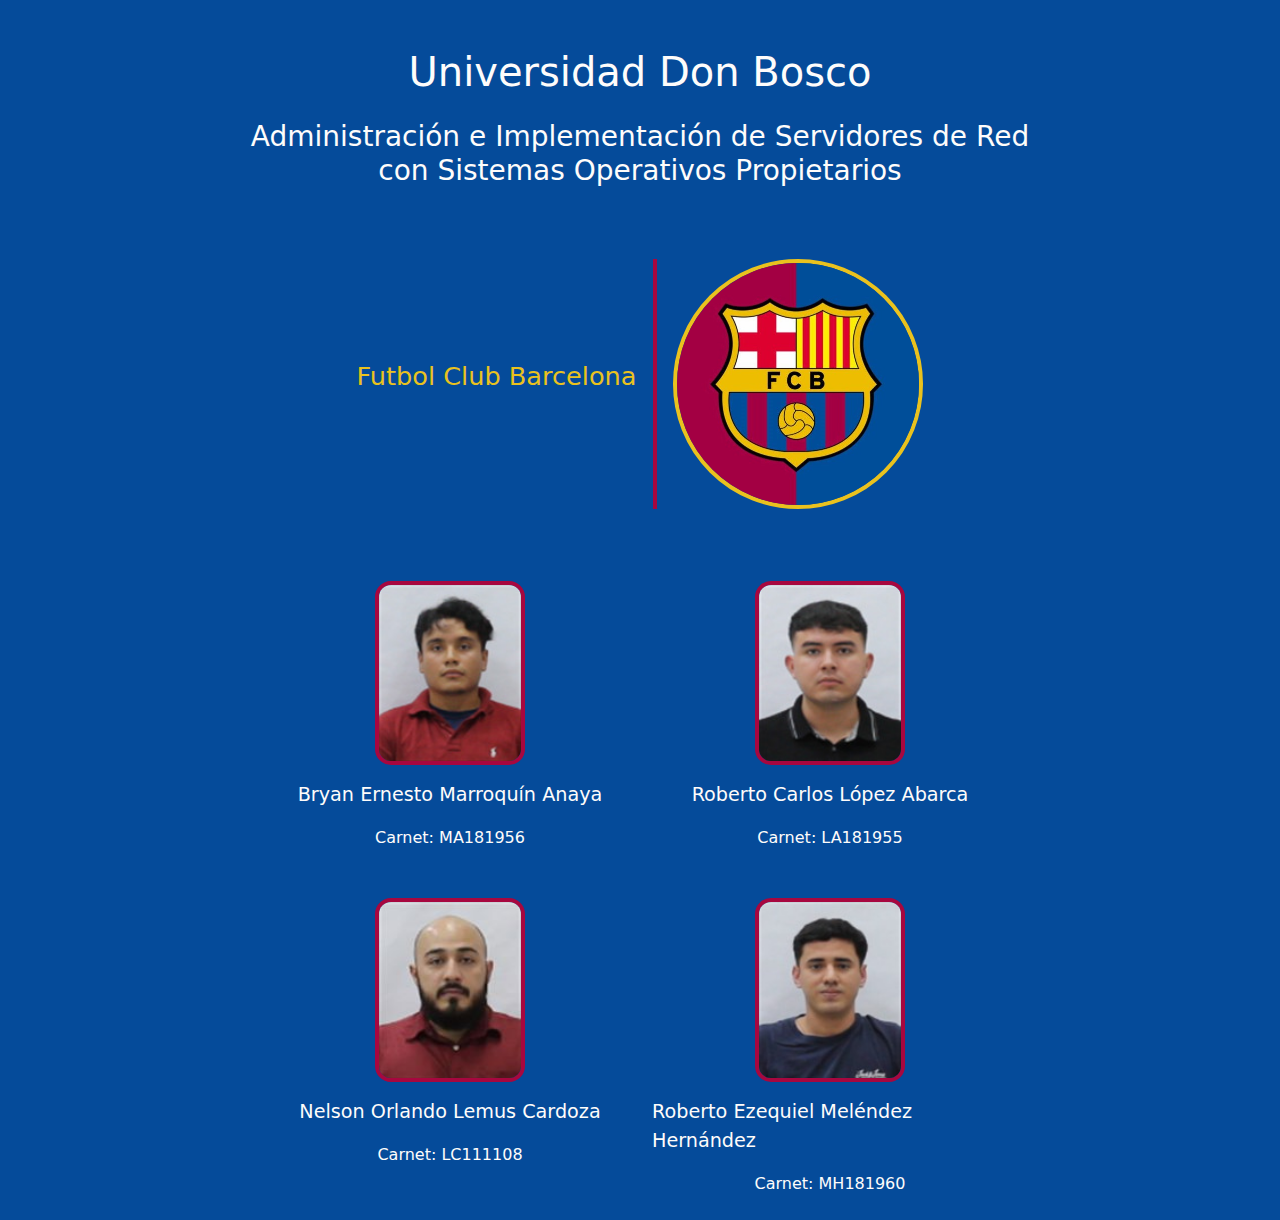
==== sitio3/index.html @ 4572d6ec "Agregando sitio 3" ====
<!DOCTYPE html>
<html lang="es">

<head>
    <meta charset="UTF-8">
    <meta http-equiv="X-UA-Compatible" content="IE=edge">
    <meta name="viewport" content="width=device-width, initial-scale=1.0">
    <link rel="stylesheet" href="css/bootstrap.min.css">
    <link rel="stylesheet" href="css/styles.css">
    <title>Proyecto de cátedra de ASR</title>
</head>

<body>
    <div class="container">
        <div class="d-flex flex-column align-items-center p-5">
            <div>
                <h1 class="text-center">Universidad Don Bosco</h1>
                <h3 class="text-center materia">Administración e Implementación de Servidores de Red con Sistemas Operativos
                    Propietarios</h3>
            </div>
            <div class="barcelona">
                <div>
                    <p class="fcb">Futbol Club Barcelona</p>
                </div>
                <div class="separador"></div>
                <img src="images/barcelona.jpg" alt="Futbol Club Barcelona">
            </div>
        </div>
        <div class="row justify-content-center mb-4">
            <div class="col-12 col-lg-4">
                <div class="d-flex flex-column align-items-center mt-4">
                    <img src="images/neto.jpg" class="img-fluid carnet" alt="Bryan Ernesto Marroquín Anaya"
                        title="Bryan Ernesto Marroquín Anaya">
                    <span class="mt-3 nombre">Bryan Ernesto Marroquín Anaya</span>
                    <span class="mt-3">Carnet: MA181956</span>
                </div>
            </div>
            <div class="col-12 col-lg-4">
                <div class="d-flex flex-column align-items-center mt-4">
                    <img src="images/rcla.jpg" class="img-fluid carnet" alt="Roberto Carlos López Abarca"
                        title="Roberto Carlos López Abarca">
                    <span class="mt-3 nombre">Roberto Carlos López Abarca</span>
                    <span class="mt-3">Carnet: LA181955</span>
                </div>
            </div>
           
        </div>
        <div class="row justify-content-center mb-4">
            <div class="col-12 col-lg-4">
                <div class="d-flex flex-column align-items-center mt-4">
                    <img src="images/nelson.jpg" class="img-fluid carnet" alt="Nelson Orlando Lemus Cardoza"
                        title="Nelson Orlando Lemus Cardoza">
                    <span class="mt-3 nombre">Nelson Orlando Lemus Cardoza</span>
                    <span class="mt-3">Carnet: LC111108</span>
                </div>
            </div>
            <div class="col-12 col-lg-4">
                <div class="d-flex flex-column align-items-center mt-4">
                    <img src="images/ezequiel.jpg" class="img-fluid carnet" alt="Roberto Ezequiel Meléndez Hernández"
                        title="Roberto Ezequiel Meléndez Hernández">
                    <span class="mt-3 nombre">Roberto Ezequiel Meléndez Hernández</span>
                    <span class="mt-3">Carnet: MH181960</span>
                </div>
            </div>
        </div>
    </div>
</body>

</html>
---- sitio3/css/styles.css ----
:root {
    --azul: #054b9a;
    --rojo: #a7073f;
    --amarillo: #eac21e;
    --blanco: #FEFCFB;
}

body {
    background-color: var(--azul) !important;
}

p, span, h1, h2, h3, h4, h5, h6 {
    color: var(--blanco) !important;
}

.carnet {
    border-radius: 16px;
    border: solid 4px var(--rojo);
    width: 150px;
}

.barcelona {
    display: flex;
    justify-content: space-evenly;
    align-items: center;
    width: 100%;
    max-width: 600px;
    margin-top: 3rem;
}

.barcelona .separador {
    width: 4px;
    height: 250px;
    background-color: var(--rojo);
}

.barcelona img {
    border-radius: 50%;
    width: 100%;
    max-width: 250px;
    border: solid 4px var(--amarillo);
}

.fcb {
    font-size: 1.6rem;
    color: var(--amarillo) !important;
}

.nombre {
    font-size: 1.2rem;
}

.materia {
    max-width: 800px;
    margin: 1.5rem 0;
}

/* Responsive */
@media screen and (max-width: 768px) {
    .barcelona img {
        max-width: 150px;
    }

    .barcelona {
        justify-content: center;
    }

    .barcelona .separador {
        margin: 0 1rem;
    }

    .fcb {
        text-align: right;
    }
}
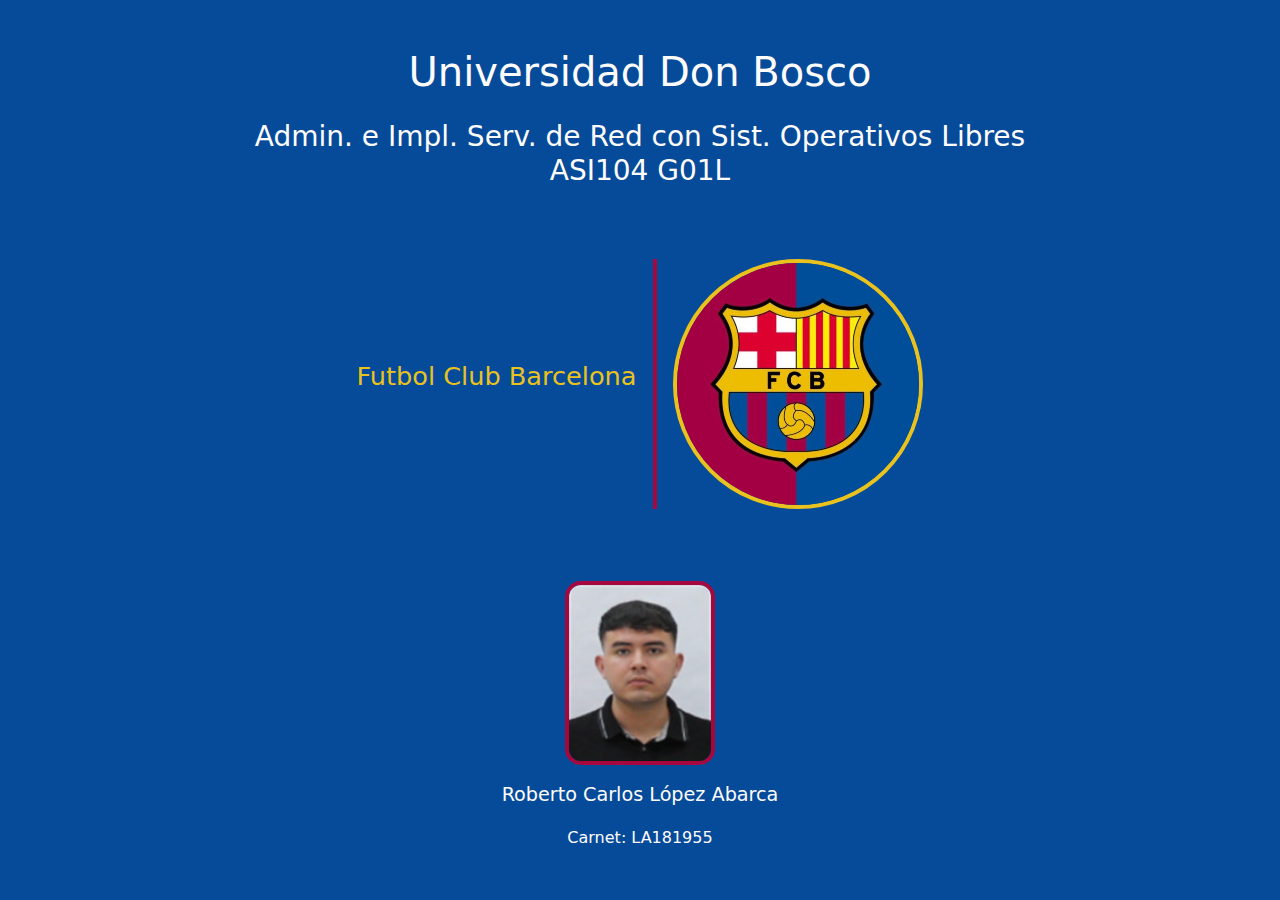
==== commit 0ae2fa57: "Modificando sitio web para asi" ====
--- a/sitio3/index.html
+++ b/sitio3/index.html
@@ -15,8 +15,7 @@
         <div class="d-flex flex-column align-items-center p-5">
             <div>
                 <h1 class="text-center">Universidad Don Bosco</h1>
-                <h3 class="text-center materia">Administración e Implementación de Servidores de Red con Sistemas Operativos
-                    Propietarios</h3>
+                <h3 class="text-center materia">Admin. e Impl. Serv. de Red con Sist. Operativos Libres ASI104 G01L</h3>
             </div>
             <div class="barcelona">
                 <div>
@@ -29,37 +28,10 @@
         <div class="row justify-content-center mb-4">
             <div class="col-12 col-lg-4">
                 <div class="d-flex flex-column align-items-center mt-4">
-                    <img src="images/neto.jpg" class="img-fluid carnet" alt="Bryan Ernesto Marroquín Anaya"
-                        title="Bryan Ernesto Marroquín Anaya">
-                    <span class="mt-3 nombre">Bryan Ernesto Marroquín Anaya</span>
-                    <span class="mt-3">Carnet: MA181956</span>
-                </div>
-            </div>
-            <div class="col-12 col-lg-4">
-                <div class="d-flex flex-column align-items-center mt-4">
                     <img src="images/rcla.jpg" class="img-fluid carnet" alt="Roberto Carlos López Abarca"
                         title="Roberto Carlos López Abarca">
                     <span class="mt-3 nombre">Roberto Carlos López Abarca</span>
                     <span class="mt-3">Carnet: LA181955</span>
-                </div>
-            </div>
-           
-        </div>
-        <div class="row justify-content-center mb-4">
-            <div class="col-12 col-lg-4">
-                <div class="d-flex flex-column align-items-center mt-4">
-                    <img src="images/nelson.jpg" class="img-fluid carnet" alt="Nelson Orlando Lemus Cardoza"
-                        title="Nelson Orlando Lemus Cardoza">
-                    <span class="mt-3 nombre">Nelson Orlando Lemus Cardoza</span>
-                    <span class="mt-3">Carnet: LC111108</span>
-                </div>
-            </div>
-            <div class="col-12 col-lg-4">
-                <div class="d-flex flex-column align-items-center mt-4">
-                    <img src="images/ezequiel.jpg" class="img-fluid carnet" alt="Roberto Ezequiel Meléndez Hernández"
-                        title="Roberto Ezequiel Meléndez Hernández">
-                    <span class="mt-3 nombre">Roberto Ezequiel Meléndez Hernández</span>
-                    <span class="mt-3">Carnet: MH181960</span>
                 </div>
             </div>
         </div>
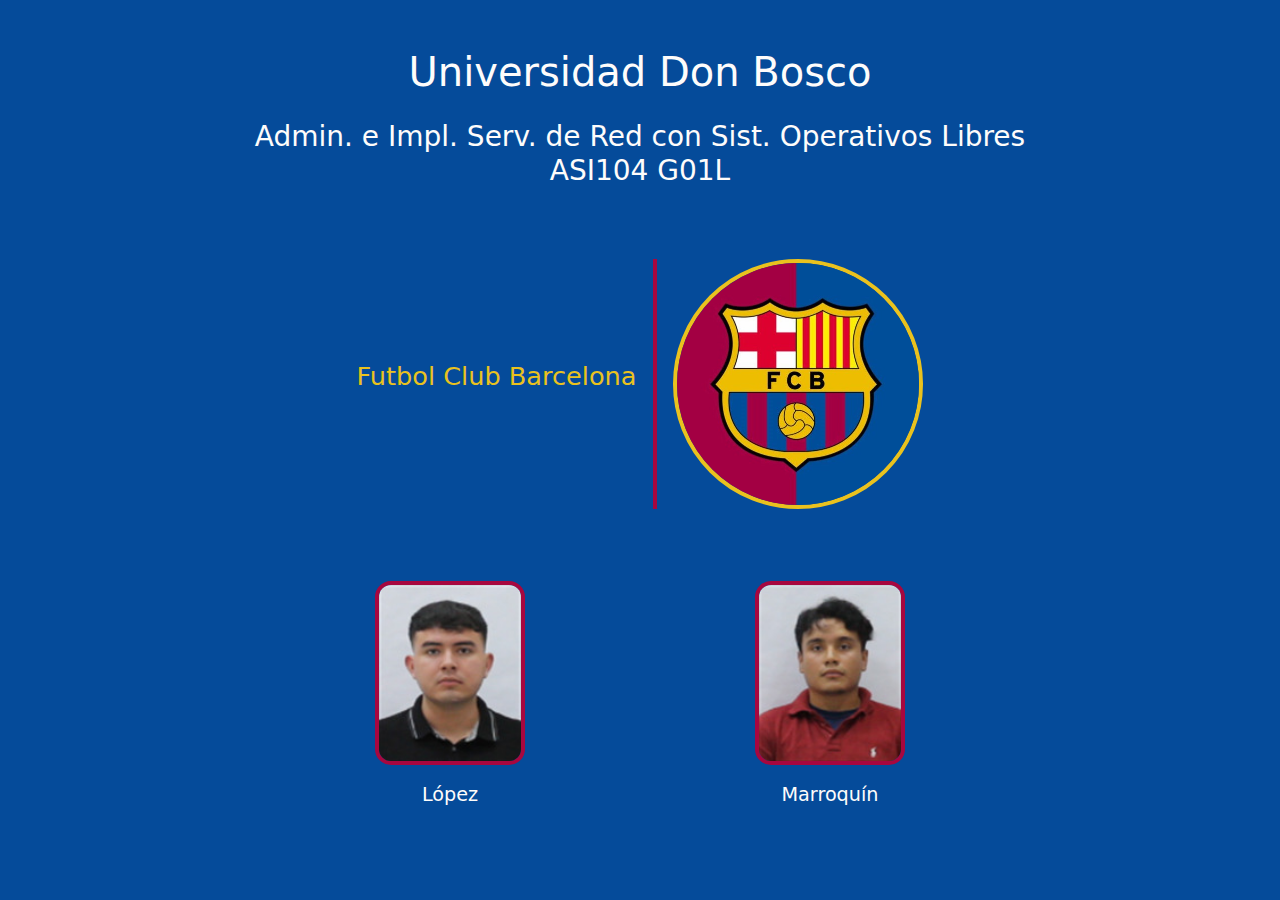
==== commit 82db8884: "Modificando integrantes" ====
--- a/sitio3/index.html
+++ b/sitio3/index.html
@@ -30,8 +30,14 @@
                 <div class="d-flex flex-column align-items-center mt-4">
                     <img src="images/rcla.jpg" class="img-fluid carnet" alt="Roberto Carlos López Abarca"
                         title="Roberto Carlos López Abarca">
-                    <span class="mt-3 nombre">Roberto Carlos López Abarca</span>
-                    <span class="mt-3">Carnet: LA181955</span>
+                    <span class="mt-3 nombre">López</span>
+                </div>
+            </div>
+            <div class="col-12 col-lg-4">
+                <div class="d-flex flex-column align-items-center mt-4">
+                    <img src="images/neto.jpg" class="img-fluid carnet" alt="Bryan Ernesto Marroquín Anaya"
+                        title="Bryan Ernesto Marroquín Anaya">
+                    <span class="mt-3 nombre">Marroquín</span>
                 </div>
             </div>
         </div>
